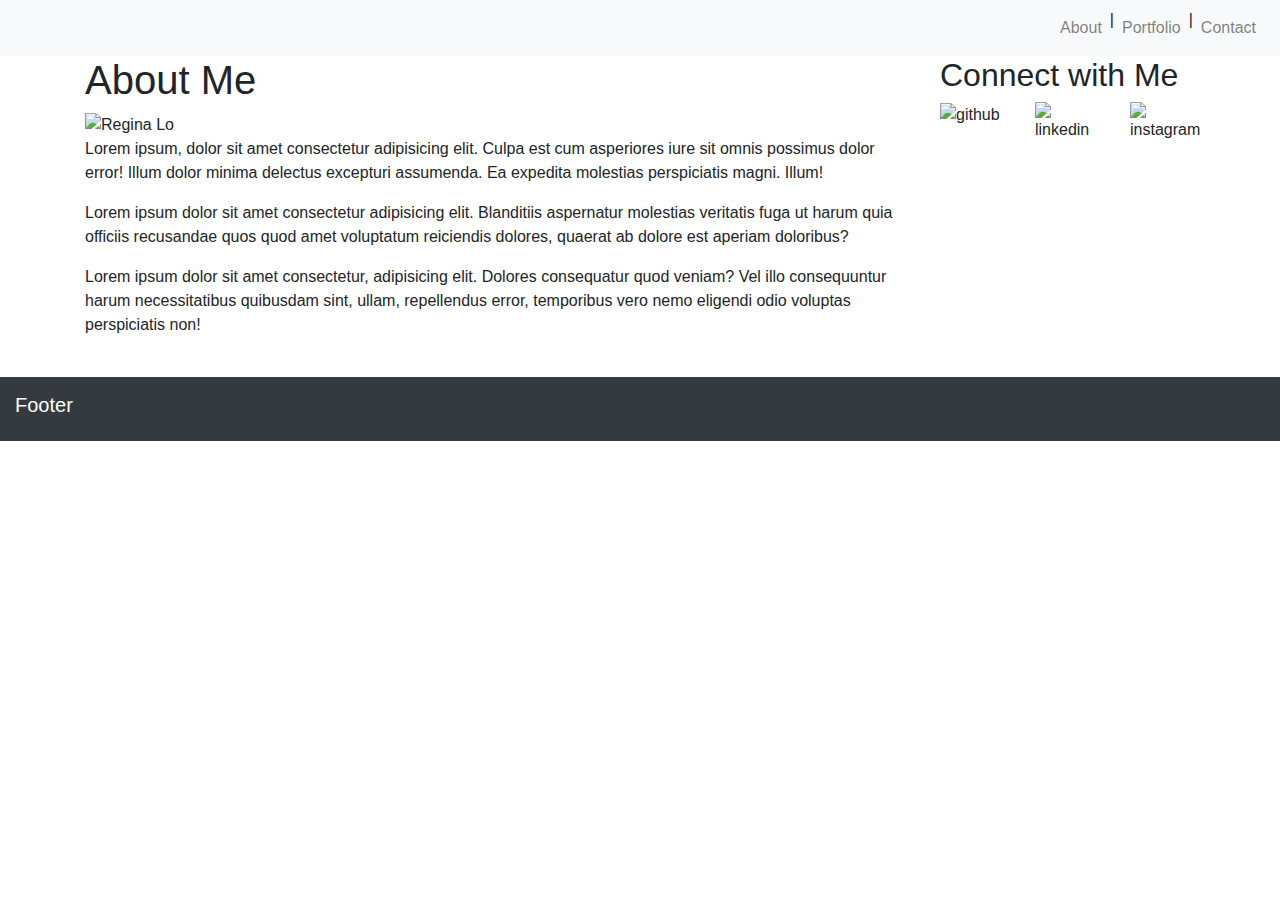
==== index.html @ 11bc9e71 "first edit" ====
<!DOCTYPE html>
<html lang="en">
<head>
    <meta charset="UTF-8">
    <meta name="viewport" content="width=device-width, initial-scale=1.0">
    <meta http-equiv="X-UA-Compatible" content="ie=edge">
    <!-- Stylesheets -->
    <link rel="stylesheet" href="https://maxcdn.bootstrapcdn.com/bootstrap/4.0.0/css/bootstrap.min.css" integrity="sha384-Gn5384xqQ1aoWXA+058RXPxPg6fy4IWvTNh0E263XmFcJlSAwiGgFAW/dAiS6JXm" crossorigin="anonymous">
    <link rel="stylesheet" type="text/css" href="bootstrapStyle.css">
</head>

<body>
<!-- Navigation Bar -->
<!-- Highlighted Name Bar -->
<nav class="navbar navbar-expand-md navbar-light bg-light mt-0" id="masthead">
    <a class="navbar-brand name text-light" href="#">Regina Lo</a>
    <button class="navbar-toggler" type="button" data-toggle="collapse" data-target="#navbarNav" aria-controls="navbarNav" aria-expanded="false" aria-label="Toggle navigation">
        <span class="navbar-toggler-icon"></span>
    </button>
<!-- Right Align Nav Bar -->    
    <div class="collapse navbar-collapse justify-content-end" id="navbarNav">
        <ul class="navbar-nav">
            <li class="nav-item">
                <a class="nav-link" href="#">About</a>
            </li>
            <li>|</li>
            <li class="nav-item">
                <a class="nav-link" href="#">Portfolio</a>
            </li>
            <li>|</li>
            <li class="nav-item">
                <a class="nav-link" href="#">Contact</a>
            </li>
        </ul>
    </div>
</nav>
 
<div class="container masthead">
<!-- Main Body About Me-->
<div class="row">
    <section class="main-section col-md-9">
        <h1> About Me </h1>
        <img src="" class="myImage" alt="Regina Lo">
        <p>Lorem ipsum, dolor sit amet consectetur adipisicing elit. Culpa est cum asperiores iure sit omnis possimus dolor error! Illum dolor minima delectus excepturi assumenda. Ea expedita molestias perspiciatis magni. Illum!</p>
        <p> Lorem ipsum dolor sit amet consectetur adipisicing elit. Blanditiis aspernatur molestias veritatis fuga ut harum quia officiis recusandae quos quod amet voluptatum reiciendis dolores, quaerat ab dolore est aperiam doloribus?</p>
        <p>Lorem ipsum dolor sit amet consectetur, adipisicing elit. Dolores consequatur quod veniam? Vel illo consequuntur harum necessitatibus quibusdam sint, ullam, repellendus error, temporibus vero nemo eligendi odio voluptas perspiciatis non!</p>
    </section>

    <sideBar class="side-bar col-md-3">
        <h2> Connect with Me </h2>
        <div class="row networks">
            <div class="github col-md-4">
                <img src="" alt="github">
            </div>
            <div class="linkedin col-md-4">
                <img src="" alt="linkedin">
            </div>
            <div class="instagram col-md-4">
                <img src="" alt="instagram">
            </div> 
        </div>
    </sideBar>
</div>
</div>

<!-- Footer -->
<footer class="bg-dark text-white mt-4">
    <div class="container-fluid py-3">
        <h5>Footer</h5></div>
    </div>
</footer>

</body>
</html>
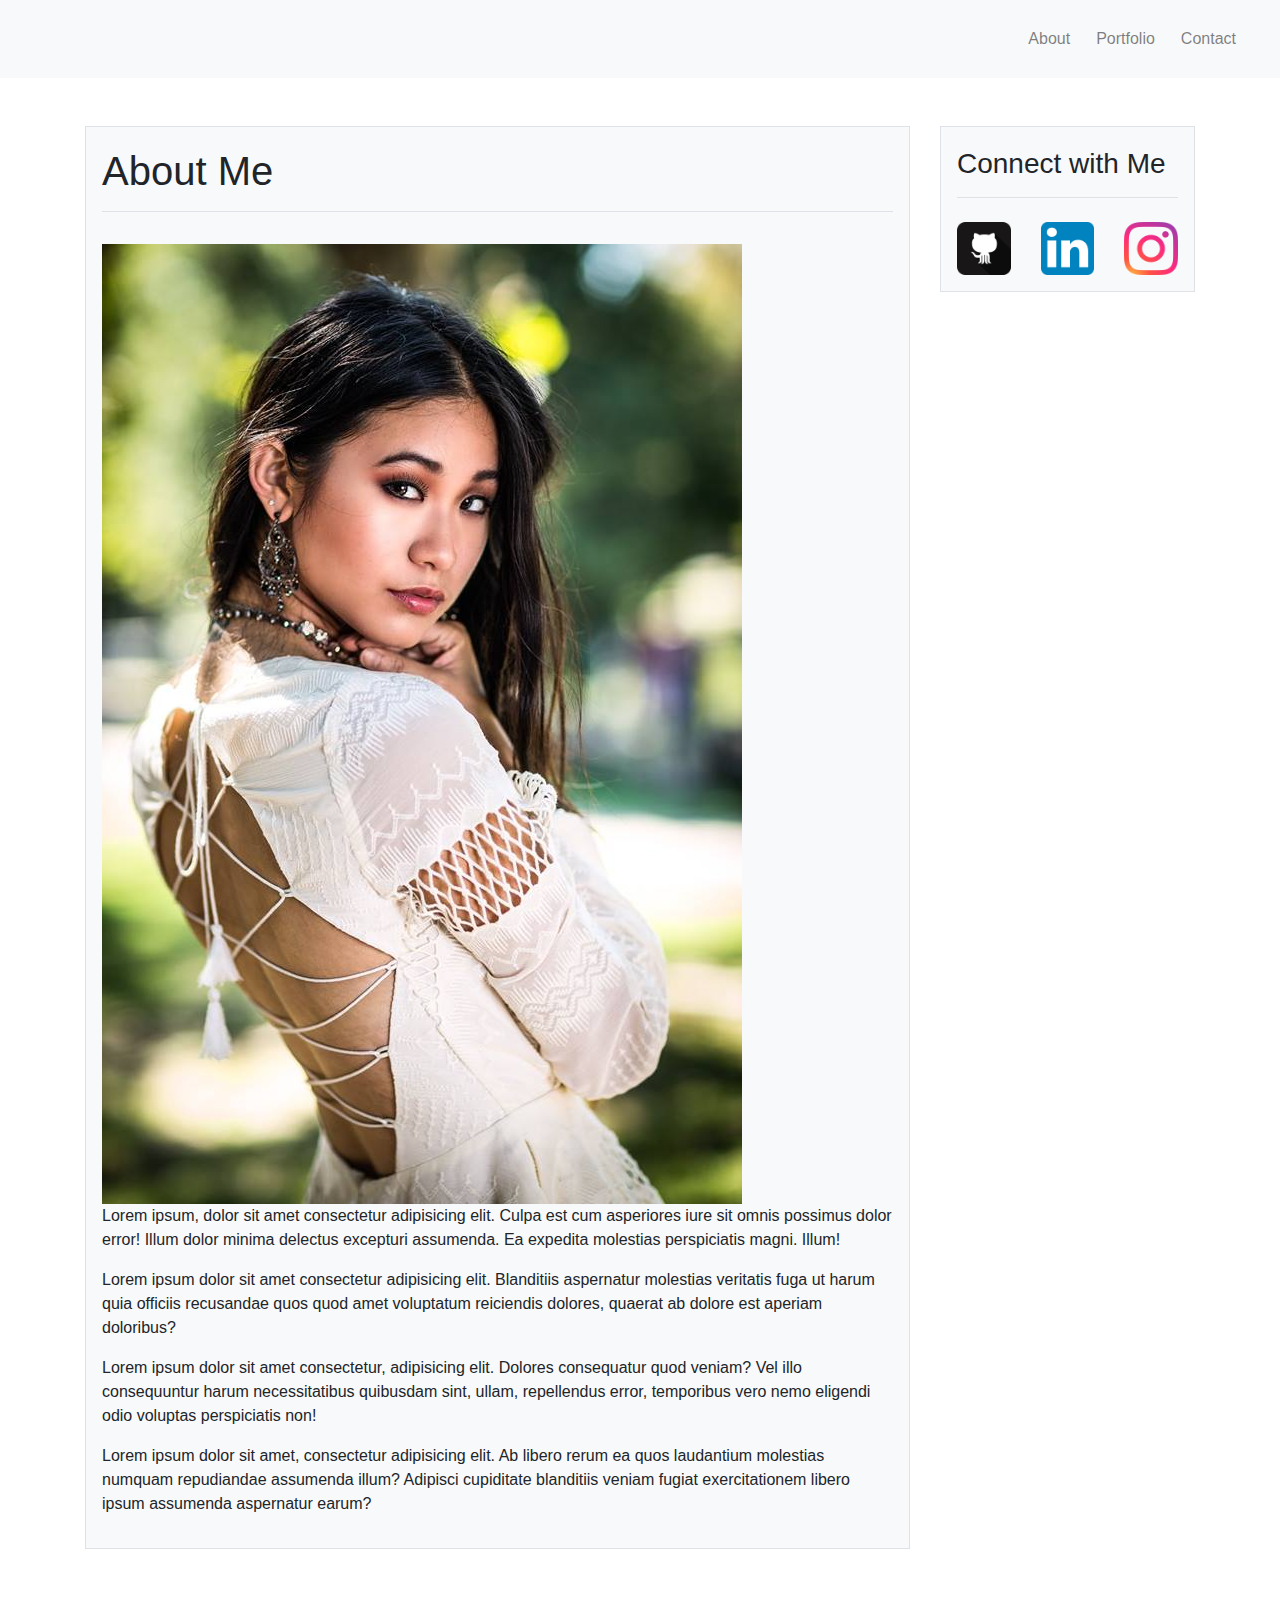
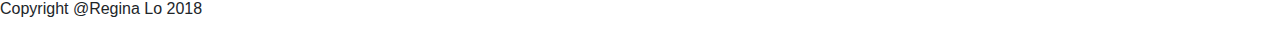
==== commit a5267b46: "edit" ====
--- a/index.html
+++ b/index.html
@@ -4,71 +4,83 @@
     <meta charset="UTF-8">
     <meta name="viewport" content="width=device-width, initial-scale=1.0">
     <meta http-equiv="X-UA-Compatible" content="ie=edge">
-    <!-- Stylesheets -->
+    <!-- Bootstrap Stylesheet -->
     <link rel="stylesheet" href="https://maxcdn.bootstrapcdn.com/bootstrap/4.0.0/css/bootstrap.min.css" integrity="sha384-Gn5384xqQ1aoWXA+058RXPxPg6fy4IWvTNh0E263XmFcJlSAwiGgFAW/dAiS6JXm" crossorigin="anonymous">
-    <link rel="stylesheet" type="text/css" href="bootstrapStyle.css">
+    <!--CSS Stylesheet-->
+    <link rel="stylesheet" type="text/css" href="assets/css/style.css">
 </head>
 
 <body>
+
 <!-- Navigation Bar -->
-<!-- Highlighted Name Bar -->
-<nav class="navbar navbar-expand-md navbar-light bg-light mt-0" id="masthead">
-    <a class="navbar-brand name text-light" href="#">Regina Lo</a>
+<nav class="navbar navbar-expand-md navbar-light bg-light" id="masthead">
+<div class="container-fluid">
+    <!--Brand-->
+    <a class="navbar-brand text-light px-md-4 py-md-3" id="name" href="#">Regina Lo</a>
     <button class="navbar-toggler" type="button" data-toggle="collapse" data-target="#navbarNav" aria-controls="navbarNav" aria-expanded="false" aria-label="Toggle navigation">
         <span class="navbar-toggler-icon"></span>
     </button>
-<!-- Right Align Nav Bar -->    
-    <div class="collapse navbar-collapse justify-content-end" id="navbarNav">
+    <div class="collapse text-right navbar-collapse justify-content-end" id="navbarNav">
         <ul class="navbar-nav">
             <li class="nav-item">
-                <a class="nav-link" href="#">About</a>
+                <a class="nav-link" href="index.html">About</a>
             </li>
-            <li>|</li>
             <li class="nav-item">
-                <a class="nav-link" href="#">Portfolio</a>
+                <a class="nav-link" href="portfolio.html">Portfolio</a>
             </li>
-            <li>|</li>
             <li class="nav-item">
-                <a class="nav-link" href="#">Contact</a>
+                <a class="nav-link" href="contact.html">Contact</a>
             </li>
         </ul>
     </div>
+</div>
 </nav>
- 
-<div class="container masthead">
+
 <!-- Main Body About Me-->
+<div class="container py-md-5" id="body">
 <div class="row">
     <section class="main-section col-md-9">
-        <h1> About Me </h1>
-        <img src="" class="myImage" alt="Regina Lo">
+    <div class="border bg-light p-md-3 mainBorder">
+        <h1 class="border-bottom pt-md-1 pb-md-3"> About Me </h1>
+        <div class="content pt-md-3">
+        <img class="myImage pt-md-2 pr-md-3" src="assets/images/aboutme.jpg" alt="Regina Lo">
         <p>Lorem ipsum, dolor sit amet consectetur adipisicing elit. Culpa est cum asperiores iure sit omnis possimus dolor error! Illum dolor minima delectus excepturi assumenda. Ea expedita molestias perspiciatis magni. Illum!</p>
         <p> Lorem ipsum dolor sit amet consectetur adipisicing elit. Blanditiis aspernatur molestias veritatis fuga ut harum quia officiis recusandae quos quod amet voluptatum reiciendis dolores, quaerat ab dolore est aperiam doloribus?</p>
         <p>Lorem ipsum dolor sit amet consectetur, adipisicing elit. Dolores consequatur quod veniam? Vel illo consequuntur harum necessitatibus quibusdam sint, ullam, repellendus error, temporibus vero nemo eligendi odio voluptas perspiciatis non!</p>
+        <p>Lorem ipsum dolor sit amet, consectetur adipisicing elit. Ab libero rerum ea quos laudantium molestias numquam repudiandae assumenda illum? Adipisci cupiditate blanditiis veniam fugiat exercitationem libero ipsum assumenda aspernatur earum?</p>
+        </div>
+    </div>
     </section>
-
+    
     <sideBar class="side-bar col-md-3">
-        <h2> Connect with Me </h2>
-        <div class="row networks">
+    <div class="border bg-light p-md-3">
+        <h3 class="border-bottom pt-md-1 pb-md-3"> Connect with Me </h3>
+        <div class="row networks pt-md-3">
             <div class="github col-md-4">
-                <img src="" alt="github">
+                <img class="img-fluid" src="assets/images/github.png" alt="github">
             </div>
             <div class="linkedin col-md-4">
-                <img src="" alt="linkedin">
+                <img class="img-fluid" src="assets/images/linkedin.png" alt="linkedin">
             </div>
             <div class="instagram col-md-4">
-                <img src="" alt="instagram">
+                <img class="img-fluid" src="assets/images/instagram.png" alt="instagram">
             </div> 
         </div>
+    </div>
     </sideBar>
 </div>
 </div>
 
 <!-- Footer -->
-<footer class="bg-dark text-white mt-4">
-    <div class="container-fluid py-3">
-        <h5>Footer</h5></div>
+<footer>
+    <div class="footer">
+    <p>Copyright @Regina Lo 2018</p>
     </div>
 </footer>
 
+<script src="https://code.jquery.com/jquery-3.2.1.slim.min.js" integrity="sha384-KJ3o2DKtIkvYIK3UENzmM7KCkRr/rE9/Qpg6aAZGJwFDMVNA/GpGFF93hXpG5KkN" crossorigin="anonymous"></script>
+<script src="https://cdnjs.cloudflare.com/ajax/libs/popper.js/1.12.9/umd/popper.min.js" integrity="sha384-ApNbgh9B+Y1QKtv3Rn7W3mgPxhU9K/ScQsAP7hUibX39j7fakFPskvXusvfa0b4Q" crossorigin="anonymous"></script>
+<script src="https://maxcdn.bootstrapcdn.com/bootstrap/4.0.0/js/bootstrap.min.js" integrity="sha384-JZR6Spejh4U02d8jOt6vLEHfe/JQGiRRSQQxSfFWpi1MquVdAyjUar5+76PVCmYl" crossorigin="anonymous"></script>
+
 </body>
 </html>--- a/assets/css/style.css
+++ b/assets/css/style.css
@@ -0,0 +1,23 @@
+/* All page style */
+/* Nav Bar */
+body{
+    min-height: 100vh;
+}
+
+.name{
+    text-decoration-line: none;
+    background-color: #4aaaa9;
+    color: white;
+    font-family: Arial, Helvetica, sans-serif;
+    font-size: 2em;
+    margin-top: 0.67em;
+    margin-bottom: 0.67em;
+    margin-left: 0;
+    margin-right: 0;
+    font-weight: bold;
+    padding: 10px 20px;
+}
+
+li{
+    padding: 0px 5px;
+}
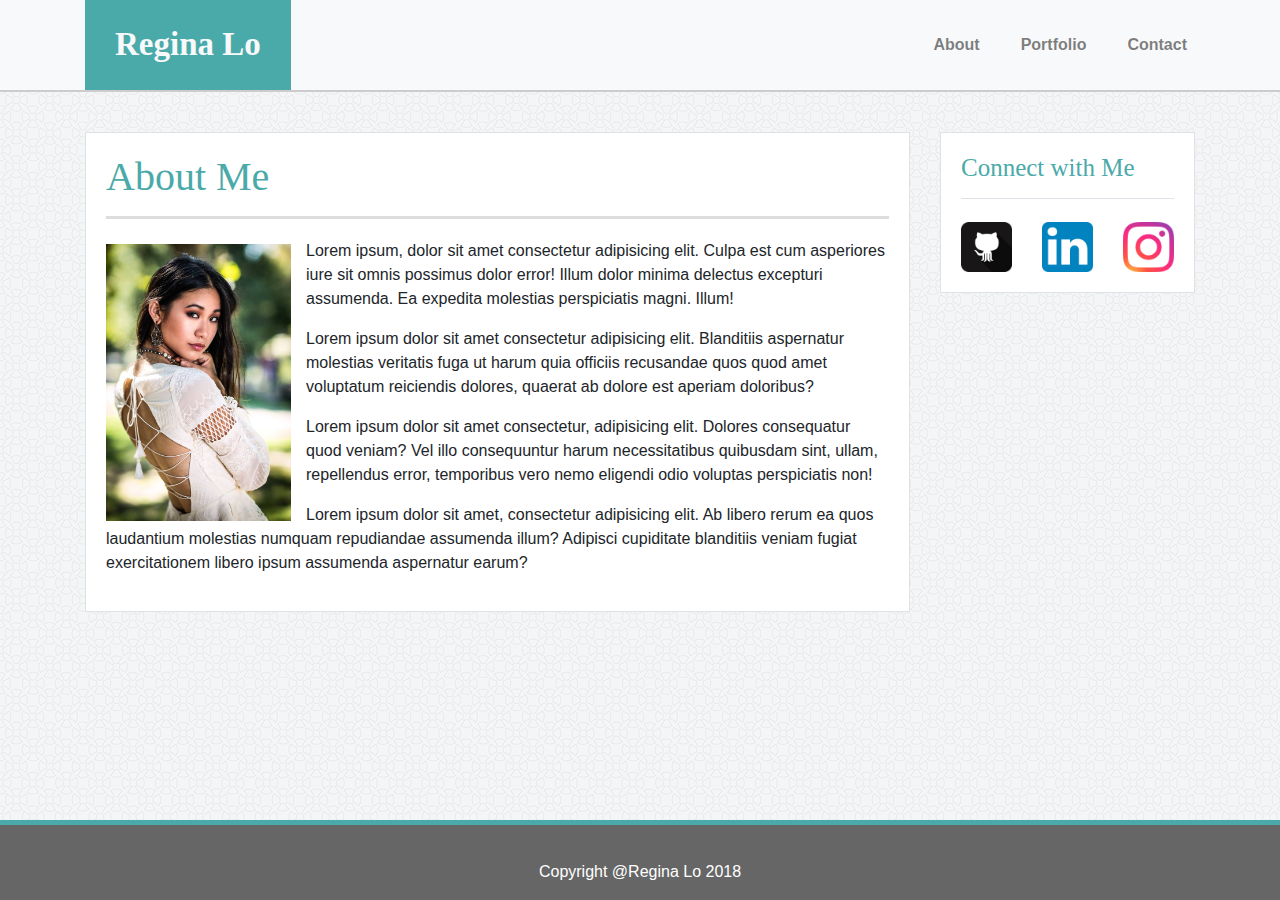
==== commit 64d31472: "final" ====
--- a/index.html
+++ b/index.html
@@ -14,9 +14,9 @@
 
 <!-- Navigation Bar -->
 <nav class="navbar navbar-expand-md navbar-light bg-light" id="masthead">
-<div class="container-fluid">
+<div class="container">
     <!--Brand-->
-    <a class="navbar-brand text-light px-md-4 py-md-3" id="name" href="#">Regina Lo</a>
+    <a class="navbar-brand text-light" id="name" href="index.html">Regina Lo</a>
     <button class="navbar-toggler" type="button" data-toggle="collapse" data-target="#navbarNav" aria-controls="navbarNav" aria-expanded="false" aria-label="Toggle navigation">
         <span class="navbar-toggler-icon"></span>
     </button>
@@ -37,13 +37,13 @@
 </nav>
 
 <!-- Main Body About Me-->
-<div class="container py-md-5" id="body">
+<div class="container" id="main-container">
 <div class="row">
     <section class="main-section col-md-9">
-    <div class="border bg-light p-md-3 mainBorder">
-        <h1 class="border-bottom pt-md-1 pb-md-3"> About Me </h1>
-        <div class="content pt-md-3">
-        <img class="myImage pt-md-2 pr-md-3" src="assets/images/aboutme.jpg" alt="Regina Lo">
+    <div class="border" id="main-border">
+        <h1> About Me </h1>
+        <div class="main-content">
+        <img class="my-image" src="assets/images/aboutme.jpg" alt="Regina Lo">
         <p>Lorem ipsum, dolor sit amet consectetur adipisicing elit. Culpa est cum asperiores iure sit omnis possimus dolor error! Illum dolor minima delectus excepturi assumenda. Ea expedita molestias perspiciatis magni. Illum!</p>
         <p> Lorem ipsum dolor sit amet consectetur adipisicing elit. Blanditiis aspernatur molestias veritatis fuga ut harum quia officiis recusandae quos quod amet voluptatum reiciendis dolores, quaerat ab dolore est aperiam doloribus?</p>
         <p>Lorem ipsum dolor sit amet consectetur, adipisicing elit. Dolores consequatur quod veniam? Vel illo consequuntur harum necessitatibus quibusdam sint, ullam, repellendus error, temporibus vero nemo eligendi odio voluptas perspiciatis non!</p>
@@ -53,18 +53,24 @@
     </section>
     
     <sideBar class="side-bar col-md-3">
-    <div class="border bg-light p-md-3">
-        <h3 class="border-bottom pt-md-1 pb-md-3"> Connect with Me </h3>
-        <div class="row networks pt-md-3">
-            <div class="github col-md-4">
-                <img class="img-fluid" src="assets/images/github.png" alt="github">
+    <div class="border" id="main-border">
+        <h2 class="border-bottom"> Connect with Me </h2>
+        <div class="row" id="networks">
+            <div class="github col-4 col-md-4">
+                <a href="https://github.com/tlo015"> 
+                    <img class="img-fluid" src="assets/images/github.png" alt="github">
+                </a>
             </div>
-            <div class="linkedin col-md-4">
-                <img class="img-fluid" src="assets/images/linkedin.png" alt="linkedin">
+            <div class="linkedin col-4 col-md-4">
+                <a href="https://www.linkedin.com/in/tlo015">
+                    <img class="img-fluid" src="assets/images/linkedin.png" alt="linkedin">
+                </a>
             </div>
-            <div class="instagram col-md-4">
-                <img class="img-fluid" src="assets/images/instagram.png" alt="instagram">
-            </div> 
+            <div class="instagram col-4 col-md-4">
+                <a href="http://www.instagram.com/blkpocket">
+                    <img class="img-fluid" src="assets/images/instagram.png" alt="instagram">
+                </a>
+            </div>  
         </div>
     </div>
     </sideBar>
@@ -73,9 +79,7 @@
 
 <!-- Footer -->
 <footer>
-    <div class="footer">
     <p>Copyright @Regina Lo 2018</p>
-    </div>
 </footer>
 
 <script src="https://code.jquery.com/jquery-3.2.1.slim.min.js" integrity="sha384-KJ3o2DKtIkvYIK3UENzmM7KCkRr/rE9/Qpg6aAZGJwFDMVNA/GpGFF93hXpG5KkN" crossorigin="anonymous"></script>
--- a/assets/css/style.css
+++ b/assets/css/style.css
@@ -1,23 +1,151 @@
-/* All page style */
-/* Nav Bar */
-body{
-    min-height: 100vh;
+/* --All page style-- */
+*{
+    box-sizing: border-box;
 }
 
-.name{
+html {
+    /* For footer */
+    position: relative;
+    min-height: 100%;
+}
+
+body {
+    background-image: url("../images/circles.png");
+    font-family: Arial, Helvetica, sans-serif;
+    /* Margin bottom by footer height */
+    margin-bottom: 120px;
+}
+
+/* --Nav Bar-- */
+#masthead{
+    border-bottom-style: solid;
+    border-bottom-color: #cccccc;
+    border-bottom-width: 2px;
+}
+
+#name{
     text-decoration-line: none;
     background-color: #4aaaa9;
-    color: white;
-    font-family: Arial, Helvetica, sans-serif;
-    font-size: 2em;
-    margin-top: 0.67em;
-    margin-bottom: 0.67em;
-    margin-left: 0;
-    margin-right: 0;
-    font-weight: bold;
-    padding: 10px 20px;
+    font-family: Georgia, 'Times New Roman', Times, serif;
+    font-size: 33px;
+    font-weight: 700;
+    padding: 20px 30px;
+    margin: -8px 0;
 }
 
-li{
-    padding: 0px 5px;
+.nav-item{
+    padding-left: 25px;
 }
+
+.nav-link{
+    color: grey;
+    font-weight: 700;
+}
+
+/* --Page Template-- */
+#main-container{
+    margin-top: 40px;
+}
+
+#main-border{
+    border-style: solid;
+    border-color: #cccccc;
+    padding: 20px;
+    background-color: #ffffff;
+}
+
+h1{
+    color: #4aaaa9;
+    font-family: Georgia, 'Times New Roman', Times, serif;
+    font-weight: 300;
+    padding-bottom: 15px;
+    border-bottom-style: solid;
+    border-bottom-color: #dddddd;
+    border-bottom-width: 3px;
+    margin-bottom: 20px;
+}
+
+section{
+    margin-bottom: 40px;
+}
+
+/* --Side Bar-- */
+h2{
+    color: #4aaaa9;
+    font-family: Georgia, 'Times New Roman', Times, serif;
+    font-size: 25px;
+    font-weight: 300;
+    padding-bottom: 15px;
+    border-bottom-style: solid;
+    border-bottom-color: #dddddd;
+    border-bottom-width: 2px;
+}
+
+#networks{
+    padding-top: 15px;
+}
+
+
+
+/* --Footer-- */
+footer{
+    position: absolute;
+    bottom: 0;
+    width: 100%;
+    height: 80px;
+    background-color: #666666;
+    color: white;
+    text-align: center;
+    border-top-style: solid;
+    border-top-color: #4aaaa9;
+    border-top-width: 5px;
+    padding: 35px 0px 0px 0px;
+}
+
+
+/* --Main Body Index --*/
+.my-image{
+    float: left;
+    width: 200px;
+    height: auto;
+    padding-top: 5px;
+    padding-right: 15px;
+}
+
+/* --Main Body Portfolio-- */
+#row{
+    padding-top: 20px;
+}
+
+.work {
+    position: relative;
+    overflow: auto;
+    padding: 10px 0px;
+  }
+ 
+.work h3 {
+    background-color: #4aaaa9;
+    position: absolute;
+    bottom: 20px;
+    margin-bottom: 0;
+    font-weight: 300;
+    line-height: 30px;
+    border-bottom: 0;
+}
+
+/* --Main Body Contact */
+.input-border{
+    border-radius: 0px;
+}
+
+#message{
+    border-radius: 0px;
+}
+
+#submitButton{
+    border-radius: 0px;
+    background-color: #4aaaa9;
+    padding:10px 30px;
+}
+
+
